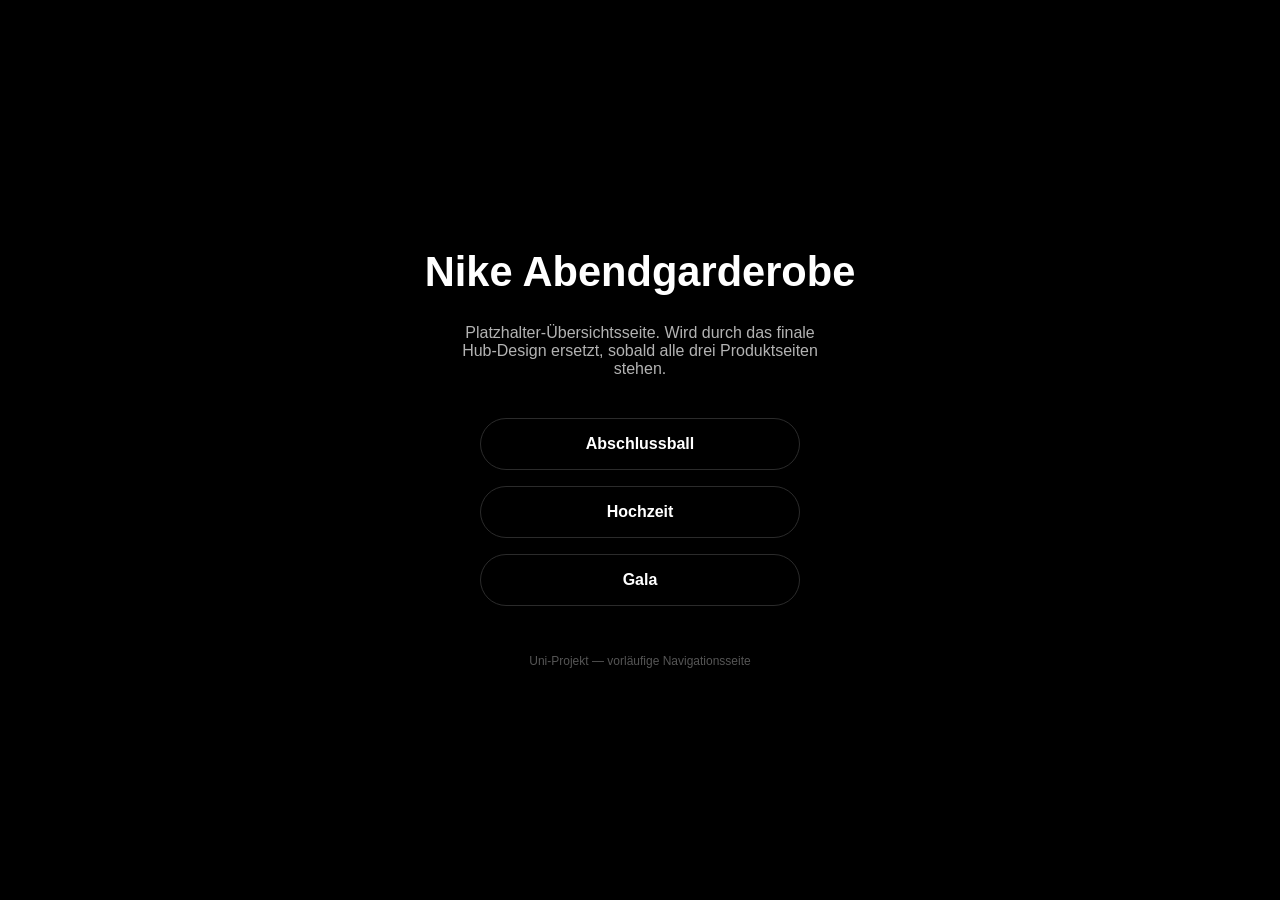
==== index.html @ 7d5c7d81 "Erster Commit: Projektstruktur + Abschlussball-Seite" ====
<!DOCTYPE html>
<html lang="de">
<head>
  <meta charset="UTF-8">
  <meta name="viewport" content="width=device-width, initial-scale=1.0">
  <title>Nike Abendgarderobe – Übersicht</title>
  <style>
    :root {
      --color-bg: #000000;
      --color-text: #ffffff;
      --color-text-dim: #b3b3b3;
    }
    * { box-sizing: border-box; }
    body {
      margin: 0;
      font-family: 'Helvetica Neue', Arial, sans-serif;
      background: var(--color-bg);
      color: var(--color-text);
      min-height: 100vh;
      display: flex;
      flex-direction: column;
      align-items: center;
      justify-content: center;
      text-align: center;
      padding: 40px 24px;
    }
    h1 {
      font-size: clamp(1.8rem, 6vw, 2.6rem);
      margin-bottom: 12px;
    }
    p.intro {
      color: var(--color-text-dim);
      max-width: 40ch;
      margin-bottom: 40px;
    }
    .links {
      display: flex;
      flex-direction: column;
      gap: 16px;
      width: 100%;
      max-width: 320px;
    }
    .links a {
      display: block;
      padding: 16px 24px;
      border: 1px solid #2b2b2b;
      border-radius: 999px;
      color: var(--color-text);
      text-decoration: none;
      font-weight: 600;
      transition: background 0.2s ease;
    }
    .links a:hover {
      background: #161616;
    }
    .note {
      margin-top: 48px;
      font-size: 12px;
      color: #555555;
    }
  </style>
</head>
<body>
  <h1>Nike Abendgarderobe</h1>
  <p class="intro">Platzhalter-Übersichtsseite. Wird durch das finale Hub-Design ersetzt, sobald alle drei Produktseiten stehen.</p>

  <nav class="links">
    <a href="abschlussball/index.html">Abschlussball</a>
    <a href="hochzeit/index.html">Hochzeit</a>
    <a href="gala/index.html">Gala</a>
  </nav>

  <p class="note">Uni-Projekt — vorläufige Navigationsseite</p>
</body>
</html>
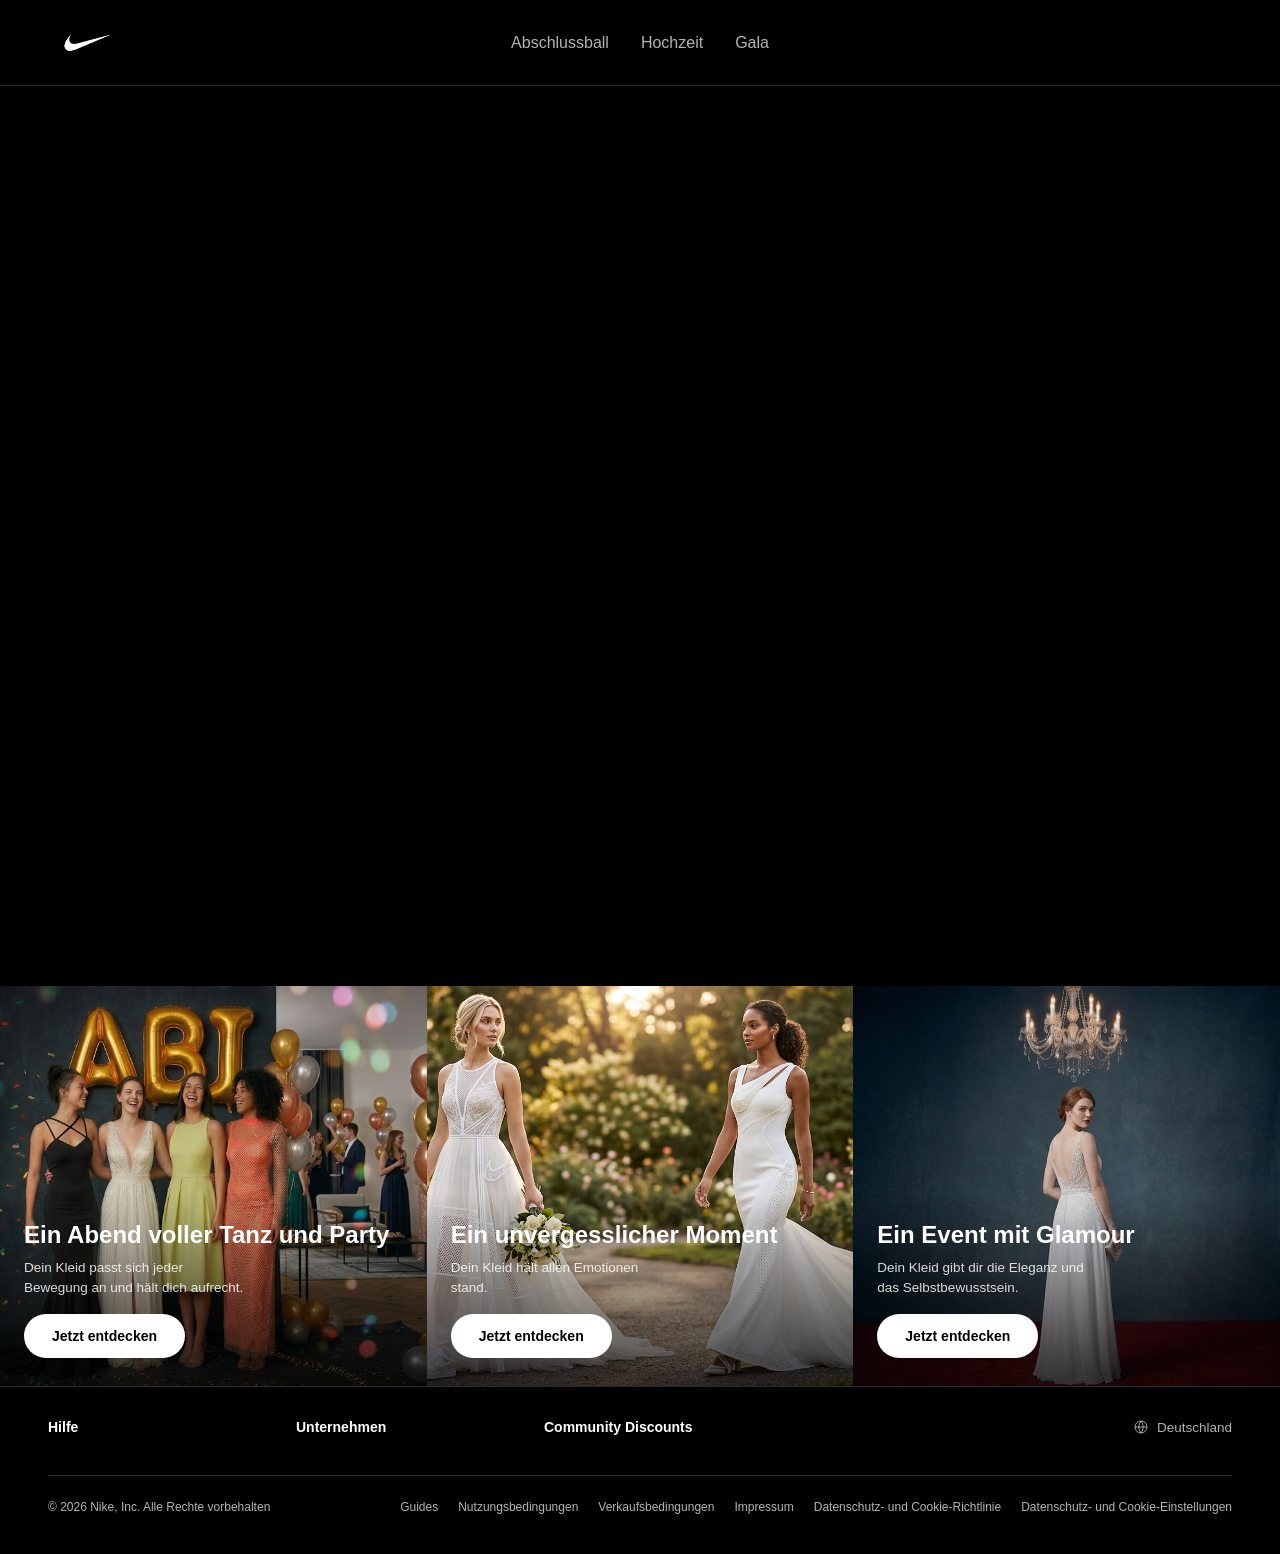
==== commit de432320: "allgemeines" ====
--- a/index.html
+++ b/index.html
@@ -3,73 +3,119 @@
 <head>
   <meta charset="UTF-8">
   <meta name="viewport" content="width=device-width, initial-scale=1.0">
-  <title>Nike Abendgarderobe – Übersicht</title>
-  <style>
-    :root {
-      --color-bg: #000000;
-      --color-text: #ffffff;
-      --color-text-dim: #b3b3b3;
-    }
-    * { box-sizing: border-box; }
-    body {
-      margin: 0;
-      font-family: 'Helvetica Neue', Arial, sans-serif;
-      background: var(--color-bg);
-      color: var(--color-text);
-      min-height: 100vh;
-      display: flex;
-      flex-direction: column;
-      align-items: center;
-      justify-content: center;
-      text-align: center;
-      padding: 40px 24px;
-    }
-    h1 {
-      font-size: clamp(1.8rem, 6vw, 2.6rem);
-      margin-bottom: 12px;
-    }
-    p.intro {
-      color: var(--color-text-dim);
-      max-width: 40ch;
-      margin-bottom: 40px;
-    }
-    .links {
-      display: flex;
-      flex-direction: column;
-      gap: 16px;
-      width: 100%;
-      max-width: 320px;
-    }
-    .links a {
-      display: block;
-      padding: 16px 24px;
-      border: 1px solid #2b2b2b;
-      border-radius: 999px;
-      color: var(--color-text);
-      text-decoration: none;
-      font-weight: 600;
-      transition: background 0.2s ease;
-    }
-    .links a:hover {
-      background: #161616;
-    }
-    .note {
-      margin-top: 48px;
-      font-size: 12px;
-      color: #555555;
-    }
-  </style>
+  <title>Nike Abendgarderobe – Für deinen großen Moment</title>
+  <meta name="description" content="Nike Abendgarderobe für Abschlussball, Hochzeit und Gala.">
+  <link rel="stylesheet" href="assets/css/style.css">
 </head>
 <body>
-  <h1>Nike Abendgarderobe</h1>
-  <p class="intro">Platzhalter-Übersichtsseite. Wird durch das finale Hub-Design ersetzt, sobald alle drei Produktseiten stehen.</p>
 
-  <nav class="links">
-    <a href="abschlussball/index.html">Abschlussball</a>
-    <a href="hochzeit/index.html">Hochzeit</a>
-    <a href="gala/index.html">Gala</a>
-  </nav>
+  <!-- ===================== HEADER ===================== -->
+  <header class="site-header">
+    <div class="header-inner">
+      <a href="index.html" class="logo" aria-label="Zur Startseite">
+        <img src="assets/images/002_nike-logos-swoosh-white.png" alt="Nike" class="swoosh">
+      </a>
+      <nav class="main-nav" id="main-nav" aria-label="Hauptnavigation">
+        <a href="abschlussball/index.html" class="nav-link">Abschlussball</a>
+        <a href="hochzeit/index.html" class="nav-link">Hochzeit</a>
+        <a href="gala/index.html" class="nav-link">Gala</a>
+      </nav>
+      <div class="header-actions">
+        <button class="icon-btn menu-toggle" id="menu-toggle" aria-label="Menü öffnen" aria-expanded="false" aria-controls="mobile-nav">
+          <svg viewBox="0 0 24 24"><line x1="3" y1="6" x2="21" y2="6"/><line x1="3" y1="12" x2="21" y2="12"/><line x1="3" y1="18" x2="21" y2="18"/></svg>
+        </button>
+      </div>
+    </div>
+    <nav class="mobile-nav" id="mobile-nav" aria-label="Mobile Navigation">
+      <a href="abschlussball/index.html" class="mobile-nav-link">Abschlussball</a>
+      <a href="hochzeit/index.html" class="mobile-nav-link">Hochzeit</a>
+      <a href="gala/index.html" class="mobile-nav-link">Gala</a>
+    </nav>
+  </header>
 
-  <p class="note">Uni-Projekt — vorläufige Navigationsseite</p>
+  <main>
+
+    <!-- ===================== HERO ===================== -->
+  <section class="hero">
+    <video class="hero-video" autoplay muted loop playsinline>
+     <source src="assets/videos/hero-video.mp4" type="video/mp4">
+    </video>
+  </section>
+
+    <!-- ===================== KATEGORIE-KACHELN ===================== -->
+    <section class="categories">
+      <a href="abschlussball/index.html" class="category-card">
+        <img src="assets/images/AbiHero.png" alt="Abschlussball">
+        <div class="category-card-content">
+          <h2>Ein Abend voller Tanz und Party</h2>
+          <p>Dein Kleid passt sich jeder Bewegung an und hält dich aufrecht.</p>
+          <span href="#kollektion" class="btn btn-light">Jetzt entdecken</span>
+        </div>
+      </a>
+      <a href="hochzeit/index.html" class="category-card">
+        <img src="assets/images/hero01.png" alt="Hochzeit">
+        <div class="category-card-content">
+          <h2>Ein unvergesslicher Moment</h2>
+          <p>Dein Kleid hält allen Emotionen stand.</p>
+          <span href="#kollektion" class="btn btn-light">Jetzt entdecken</span>
+        </div>
+      </a>
+      <a href="gala/index.html" class="category-card">
+        <img src="assets/images/GalaStart.png" alt="Gala">
+        <div class="category-card-content">
+          <h2>Ein Event mit Glamour</h2>
+          <p>Dein Kleid gibt dir die Eleganz und das Selbstbewusstsein.</p>
+          <span href="#kollektion" class="btn btn-light">Jetzt entdecken</span>
+        </div>
+      </a>
+    </section>
+
+  <!-- ===================== FOOTER ===================== -->
+  <footer class="site-footer">
+    <div class="footer-accordion">
+      <details class="footer-group">
+        <summary>Hilfe</summary>
+        <ul>
+          <li><a href="#">Versand &amp; Lieferung</a></li>
+          <li><a href="#">Rückgabe</a></li>
+          <li><a href="#">Größentabelle</a></li>
+          <li><a href="#">Kontakt</a></li>
+        </ul>
+      </details>
+      <details class="footer-group">
+        <summary>Unternehmen</summary>
+        <ul>
+          <li><a href="#">Über uns</a></li>
+          <li><a href="#">Karriere</a></li>
+          <li><a href="#">Presse</a></li>
+        </ul>
+      </details>
+      <details class="footer-group">
+        <summary>Community Discounts</summary>
+        <ul>
+          <li><a href="#">Studierende</a></li>
+          <li><a href="#">Mitarbeitende</a></li>
+        </ul>
+      </details>
+      <div class="footer-locale">
+        <svg viewBox="0 0 24 24" aria-hidden="true"><circle cx="12" cy="12" r="9"/><line x1="3" y1="12" x2="21" y2="12"/><path d="M12 3a14 14 0 0 1 0 18 14 14 0 0 1 0-18z"/></svg>
+        <span>Deutschland</span>
+      </div>
+    </div>
+
+    <div class="footer-bottom">
+      <p>© 2026 Nike, Inc. Alle Rechte vorbehalten</p>
+      <ul class="footer-legal">
+        <li><a href="#">Guides</a></li>
+        <li><a href="#">Nutzungsbedingungen</a></li>
+        <li><a href="#">Verkaufsbedingungen</a></li>
+        <li><a href="#">Impressum</a></li>
+        <li><a href="#">Datenschutz- und Cookie-Richtlinie</a></li>
+        <li><a href="#">Datenschutz- und Cookie-Einstellungen</a></li>
+      </ul>
+    </div>
+  </footer>
+
+  <script src="assets/js/main.js"></script>
 </body>
 </html>
--- a/assets/css/style.css
+++ b/assets/css/style.css
@@ -0,0 +1,375 @@
+/* ===================================================================
+   NIKE ABENDGARDEROBE — HUB-SEITE
+   =================================================================== */
+
+:root {
+  --color-bg: #000000;
+  --color-bg-alt: #111111;
+  --color-text: #ffffff;
+  --color-text-dim: #b3b3b3;
+  --color-surface: #f5f5f5;
+  --color-line: #2b2b2b;
+  --font-display: 'Helvetica Neue', Arial, sans-serif;
+  --font-body: 'Helvetica Neue', Arial, sans-serif;
+  --container-max: 1440px;
+  --gutter: 24px;
+  --gutter-desktop: 48px;
+  --radius: 2px;
+  --transition: 0.2s ease;
+}
+
+/* ---------- Reset ---------- */
+*, *::before, *::after { box-sizing: border-box; }
+html { scroll-behavior: smooth; }
+body {
+  margin: 0;
+  font-family: var(--font-body);
+  background: var(--color-bg);
+  color: var(--color-text);
+  -webkit-font-smoothing: antialiased;
+}
+img { display: block; max-width: 100%; height: auto; }
+a { color: inherit; text-decoration: none; }
+ul { list-style: none; margin: 0; padding: 0; }
+h1, h2, h3, p, blockquote, figure { margin: 0; }
+button { font: inherit; background: none; border: none; color: inherit; cursor: pointer; padding: 0; }
+:focus-visible { outline: 2px solid #ffffff; outline-offset: 3px; }
+
+.icon-btn svg {
+  width: 22px; height: 22px;
+  fill: none; stroke: currentColor; stroke-width: 1.6;
+}
+
+/* ===================================================================
+   HEADER
+   =================================================================== */
+.site-header {
+  position: relative;
+  background: var(--color-bg);
+  border-bottom: 1px solid var(--color-line);
+}
+
+.header-inner {
+  max-width: var(--container-max);
+  margin: 0 auto;
+  display: grid;
+  grid-template-columns: 1fr auto 1fr;
+  align-items: center;
+  padding: 18px var(--gutter);
+}
+
+.logo { justify-self: start; display: inline-flex; }
+.swoosh {
+  width: 80px;
+  height: auto;
+}
+
+.main-nav {
+  display: none;
+  gap: 32px;
+  justify-self: center;
+}
+
+.nav-link {
+  font-size: 16px;
+  color: var(--color-text-dim);
+  transition: color var(--transition);
+}
+
+.nav-link:visited {
+  color: var(--color-text-dim);
+}
+
+.nav-link:hover,
+.nav-link.is-active {
+  color: var(--color-text);
+}
+
+
+.header-actions {
+  display: flex;
+  align-items: center;
+  gap: 18px;
+  justify-self: end;
+}
+
+.menu-toggle { display: inline-flex; }
+
+/* Mobile dropdown nav */
+.mobile-nav {
+  display: flex;
+  flex-direction: column;
+  max-height: 0;
+  overflow: hidden;
+  transition: max-height var(--transition);
+  border-top: 1px solid transparent;
+}
+.mobile-nav.is-open {
+  max-height: 240px;
+  border-top: 1px solid var(--color-line);
+}
+.mobile-nav-link {
+  padding: 16px var(--gutter);
+  font-size: 15px;
+  border-bottom: 1px solid var(--color-line);
+  color: var(--color-text-dim);
+}
+.mobile-nav-link.is-active { color: var(--color-text); }
+
+/* ===================================================================
+   BUTTONS
+   =================================================================== */
+.btn {
+  display: inline-block;
+  padding: 14px 28px;
+  font-size: 14px;
+  font-weight: 600;
+  border-radius: 999px;
+  transition: transform var(--transition), background var(--transition);
+}
+.btn-light { background: #ffffff; color: #000000; }
+.btn-light:hover { background: #e6e6e6; }
+.btn-outline {
+  background: transparent;
+  color: #000000;
+  border: 1.5px solid #000000;
+}
+.btn-outline:hover { background: #f0f0f0; }
+
+/* ===================================================================
+   HERO
+   =================================================================== */
+.hero {
+  position: relative;
+  width: 100%;
+  height: 100vh;
+  overflow: hidden;
+}
+
+.hero-video {
+  position: absolute;
+  inset: 0;
+  width: 100%;
+  height: 100%;
+  object-fit: cover;
+}
+
+.hero .btn {
+  align-self: flex-start;
+}
+
+/* ===================================================================
+   KATEGORIE-KACHELN (3 nebeneinander)
+   =================================================================== */
+.categories {
+  display: grid;
+  grid-template-columns: 1fr;
+}
+.category-card {
+  position: relative;
+  overflow: hidden;
+  min-height: 300px;
+  display: flex;
+  align-items: flex-end;
+}
+.category-card img {
+  position: absolute;
+  inset: 0;
+  width: 100%;
+  height: 100%;
+  object-fit: cover;
+  transition: transform 0.4s ease;
+}
+.category-card:hover img { transform: scale(1.04); }
+.category-card-content {
+  position: relative;
+  z-index: 1;
+  padding: 28px 24px;
+  background: linear-gradient(to top, rgba(0,0,0,0.75) 0%, transparent 100%);
+  width: 100%;
+}
+.category-card-content h2 {
+  font-size: 1.3rem;
+  font-weight: 700;
+  margin-bottom: 8px;
+  line-height: 1.2;
+}
+.category-card-content p {
+  font-size: 13.5px;
+  line-height: 1.5;
+  color: rgba(255,255,255,0.85);
+  margin-bottom: 16px;
+  max-width: 30ch;
+}
+.category-link {
+  font-size: 13.5px;
+  font-weight: 600;
+  color: #ffffff;
+  display: inline-flex;
+  align-items: center;
+  gap: 6px;
+  transition: gap var(--transition);
+}
+.category-link:hover { gap: 10px; }
+
+/* Placeholder für fehlende Bilder */
+.category-card--placeholder {
+  background: #1a1a1a;
+}
+
+/* ===================================================================
+   PRODUKTKARTEN-SEKTION
+   =================================================================== */
+.product-section {
+  padding: 56px var(--gutter);
+}
+.product-section h2 {
+  font-size: 1.4rem;
+  font-weight: 700;
+  margin-bottom: 24px;
+}
+.product-cards {
+  display: grid;
+  grid-template-columns: 1fr 1fr;
+  gap: 16px;
+}
+.product-card {
+  display: block;
+  position: relative;
+  overflow: hidden;
+  border-radius: var(--radius);
+  background: #1a1a1a;
+  aspect-ratio: 3 / 4;
+}
+.product-card img {
+  width: 100%;
+  height: 100%;
+  object-fit: cover;
+  transition: transform 0.35s ease;
+}
+.product-card:hover img { transform: scale(1.04); }
+.product-card-label {
+  position: absolute;
+  bottom: 0;
+  left: 0;
+  right: 0;
+  padding: 16px;
+  background: linear-gradient(to top, rgba(0,0,0,0.7) 0%, transparent 100%);
+  display: flex;
+  justify-content: space-between;
+  align-items: flex-end;
+}
+.product-card-label span {
+  font-size: 14px;
+  font-weight: 600;
+}
+.product-card-arrow {
+  width: 32px;
+  height: 32px;
+  border-radius: 50%;
+  border: 1.5px solid rgba(255,255,255,0.6);
+  display: flex;
+  align-items: center;
+  justify-content: center;
+  flex-shrink: 0;
+}
+.product-card-arrow svg {
+  width: 14px;
+  height: 14px;
+  fill: none;
+  stroke: #fff;
+  stroke-width: 2;
+}
+
+/* ===================================================================
+   FOOTER
+   =================================================================== */
+.site-footer {
+  border-top: 1px solid var(--color-line);
+  padding: 32px var(--gutter) 32px;
+}
+.footer-accordion { display: flex; flex-direction: column; }
+.footer-group { border-bottom: 1px solid var(--color-line); }
+.footer-group summary {
+  list-style: none;
+  display: flex;
+  justify-content: space-between;
+  align-items: center;
+  padding: 18px 0;
+  font-size: 14px;
+  font-weight: 500;
+  cursor: pointer;
+}
+.footer-group summary::-webkit-details-marker { display: none; }
+.footer-group summary::after {
+  content: '⌄';
+  font-size: 18px;
+  color: var(--color-text-dim);
+  transition: transform var(--transition);
+}
+.footer-group[open] summary::after { transform: rotate(180deg); }
+.footer-group ul { padding-bottom: 16px; }
+.footer-group li { padding: 6px 0; }
+.footer-group a { font-size: 13.5px; color: var(--color-text-dim); }
+.footer-group a:hover { color: var(--color-text); }
+.footer-locale {
+  display: flex; align-items: center; gap: 8px;
+  padding: 20px 0; font-size: 13.5px; color: var(--color-text-dim);
+  border-bottom: 1px solid var(--color-line);
+}
+.footer-locale svg { width: 16px; height: 16px; fill: none; stroke: currentColor; stroke-width: 1.4; }
+.footer-bottom {
+  margin-top: 24px; font-size: 12px; color: var(--color-text-dim);
+  display: flex; flex-direction: column; gap: 16px;
+}
+.footer-legal { display: flex; flex-wrap: wrap; gap: 8px 20px; }
+.footer-legal a { color: var(--color-text-dim); }
+.footer-legal a:hover { color: var(--color-text); }
+
+/* ===================================================================
+   TABLET (>= 700px)
+   =================================================================== */
+@media (min-width: 700px) {
+  .categories { grid-template-columns: repeat(3, 1fr); }
+  .product-cards { grid-template-columns: repeat(3, 1fr); }
+}
+
+/* ===================================================================
+   DESKTOP (>= 900px)
+   =================================================================== */
+@media (min-width: 900px) {
+  .main-nav { display: flex; }
+  .menu-toggle { display: none; }
+  .mobile-nav { display: none; }
+  .header-inner { padding: 20px var(--gutter-desktop); }
+
+  .category-card { min-height: 400px; }
+  .category-card-content h2 { font-size: 1.5rem; }
+
+  .product-section { padding: 80px var(--gutter-desktop); }
+  .product-section h2 { font-size: 1.6rem; margin-bottom: 32px; }
+  .product-cards { gap: 20px; }
+
+  /* Footer Desktop */
+  .site-footer { padding: 32px var(--gutter-desktop) 40px; }
+  .footer-accordion {
+    display: grid;
+    grid-template-columns: repeat(3, 200px) auto;
+    gap: 0 48px;
+    align-items: start;
+    border-bottom: 1px solid var(--color-line);
+    padding-bottom: 24px;
+    margin-bottom: 24px;
+  }
+  .footer-group { border-bottom: none; }
+  .footer-group summary::after { display: none; }
+  .footer-group summary { pointer-events: none; padding: 0 0 16px 0; font-weight: 600; }
+  .footer-group > ul { display: block !important; }
+  .footer-locale { border-bottom: none; padding: 0; align-self: start; justify-self: end; }
+  .footer-bottom { flex-direction: row; justify-content: space-between; align-items: flex-start; margin-top: 0; }
+}
+
+@media (prefers-reduced-motion: reduce) {
+  html { scroll-behavior: auto; }
+  * { transition-duration: 0.001ms !important; animation-duration: 0.001ms !important; }
+}
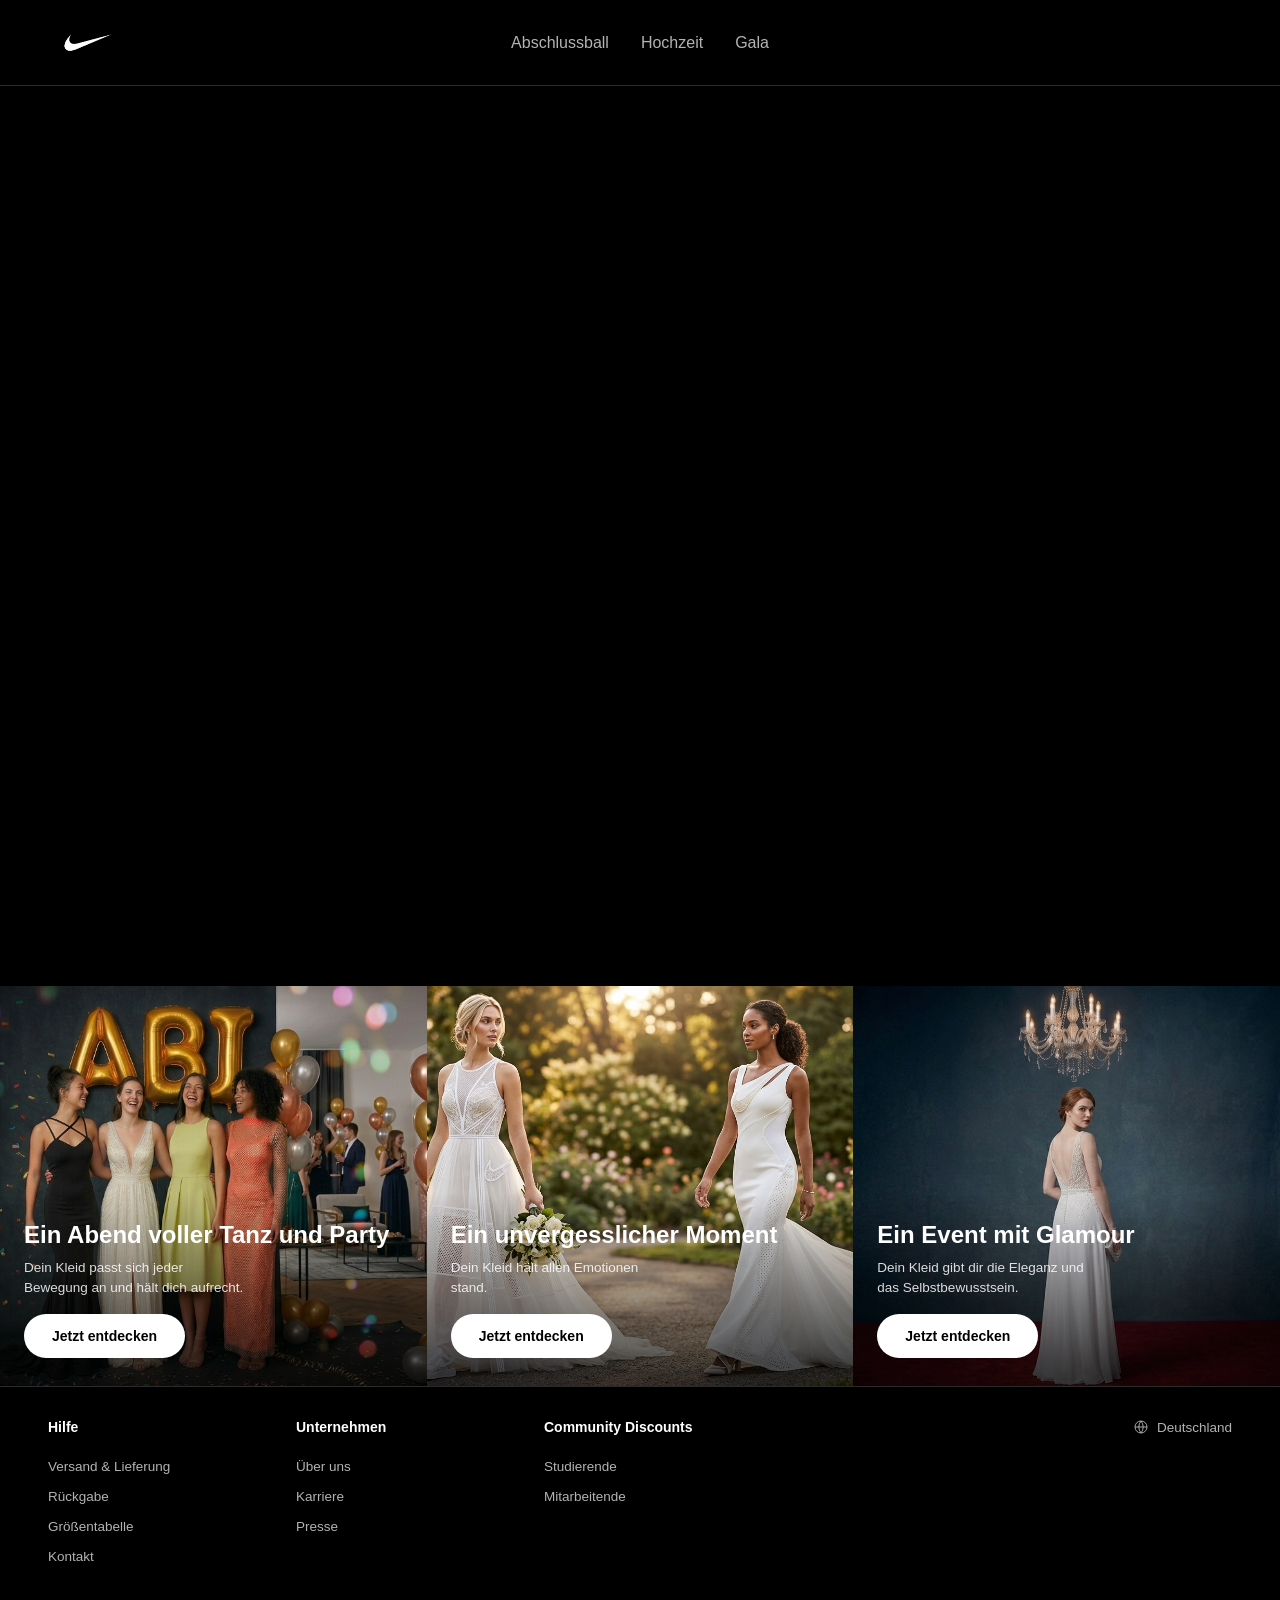
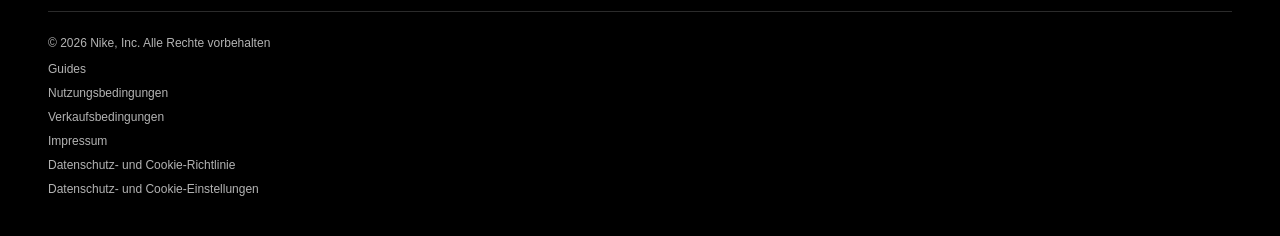
==== commit 776657d0: "finish" ====
--- a/index.html
+++ b/index.html
@@ -73,7 +73,7 @@
   <!-- ===================== FOOTER ===================== -->
   <footer class="site-footer">
     <div class="footer-accordion">
-      <details class="footer-group">
+      <details class="footer-group" open>
         <summary>Hilfe</summary>
         <ul>
           <li><a href="#">Versand &amp; Lieferung</a></li>
@@ -82,7 +82,7 @@
           <li><a href="#">Kontakt</a></li>
         </ul>
       </details>
-      <details class="footer-group">
+      <details class="footer-group" open>
         <summary>Unternehmen</summary>
         <ul>
           <li><a href="#">Über uns</a></li>
@@ -90,7 +90,7 @@
           <li><a href="#">Presse</a></li>
         </ul>
       </details>
-      <details class="footer-group">
+      <details class="footer-group" open>
         <summary>Community Discounts</summary>
         <ul>
           <li><a href="#">Studierende</a></li>
--- a/assets/css/style.css
+++ b/assets/css/style.css
@@ -373,3 +373,50 @@
   html { scroll-behavior: auto; }
   * { transition-duration: 0.001ms !important; animation-duration: 0.001ms !important; }
 }
+
+/* ===================================================================
+   MOBILE ANPASSUNGEN
+   =================================================================== */
+
+/* 1) Burger-Menü nach rechts */
+@media (max-width: 899px) {
+  .header-inner {
+    grid-template-columns: auto 1fr auto;
+  }
+  .header-actions {
+    justify-self: end;
+  }
+}
+
+/* 2) Footer-Links untereinander auf Mobile */
+@media (max-width: 699px) {
+  .footer-legal {
+    flex-direction: column;
+    gap: 10px;
+  }
+}
+
+/* ===================================================================
+   DESKTOP ANPASSUNGEN
+   =================================================================== */
+
+/* Footer Desktop: Links untereinander, Pfeile weg, immer aufgeklappt */
+@media (min-width: 900px) {
+  .footer-group summary {
+    pointer-events: none;
+    cursor: default;
+  }
+  .footer-group summary::after {
+    display: none;
+  }
+  .footer-bottom {
+    flex-direction: column;
+    align-items: flex-start;
+    margin-top: 0;
+    gap: 12px;
+  }
+  .footer-legal {
+    flex-direction: column;
+    gap: 10px;
+  }
+}
